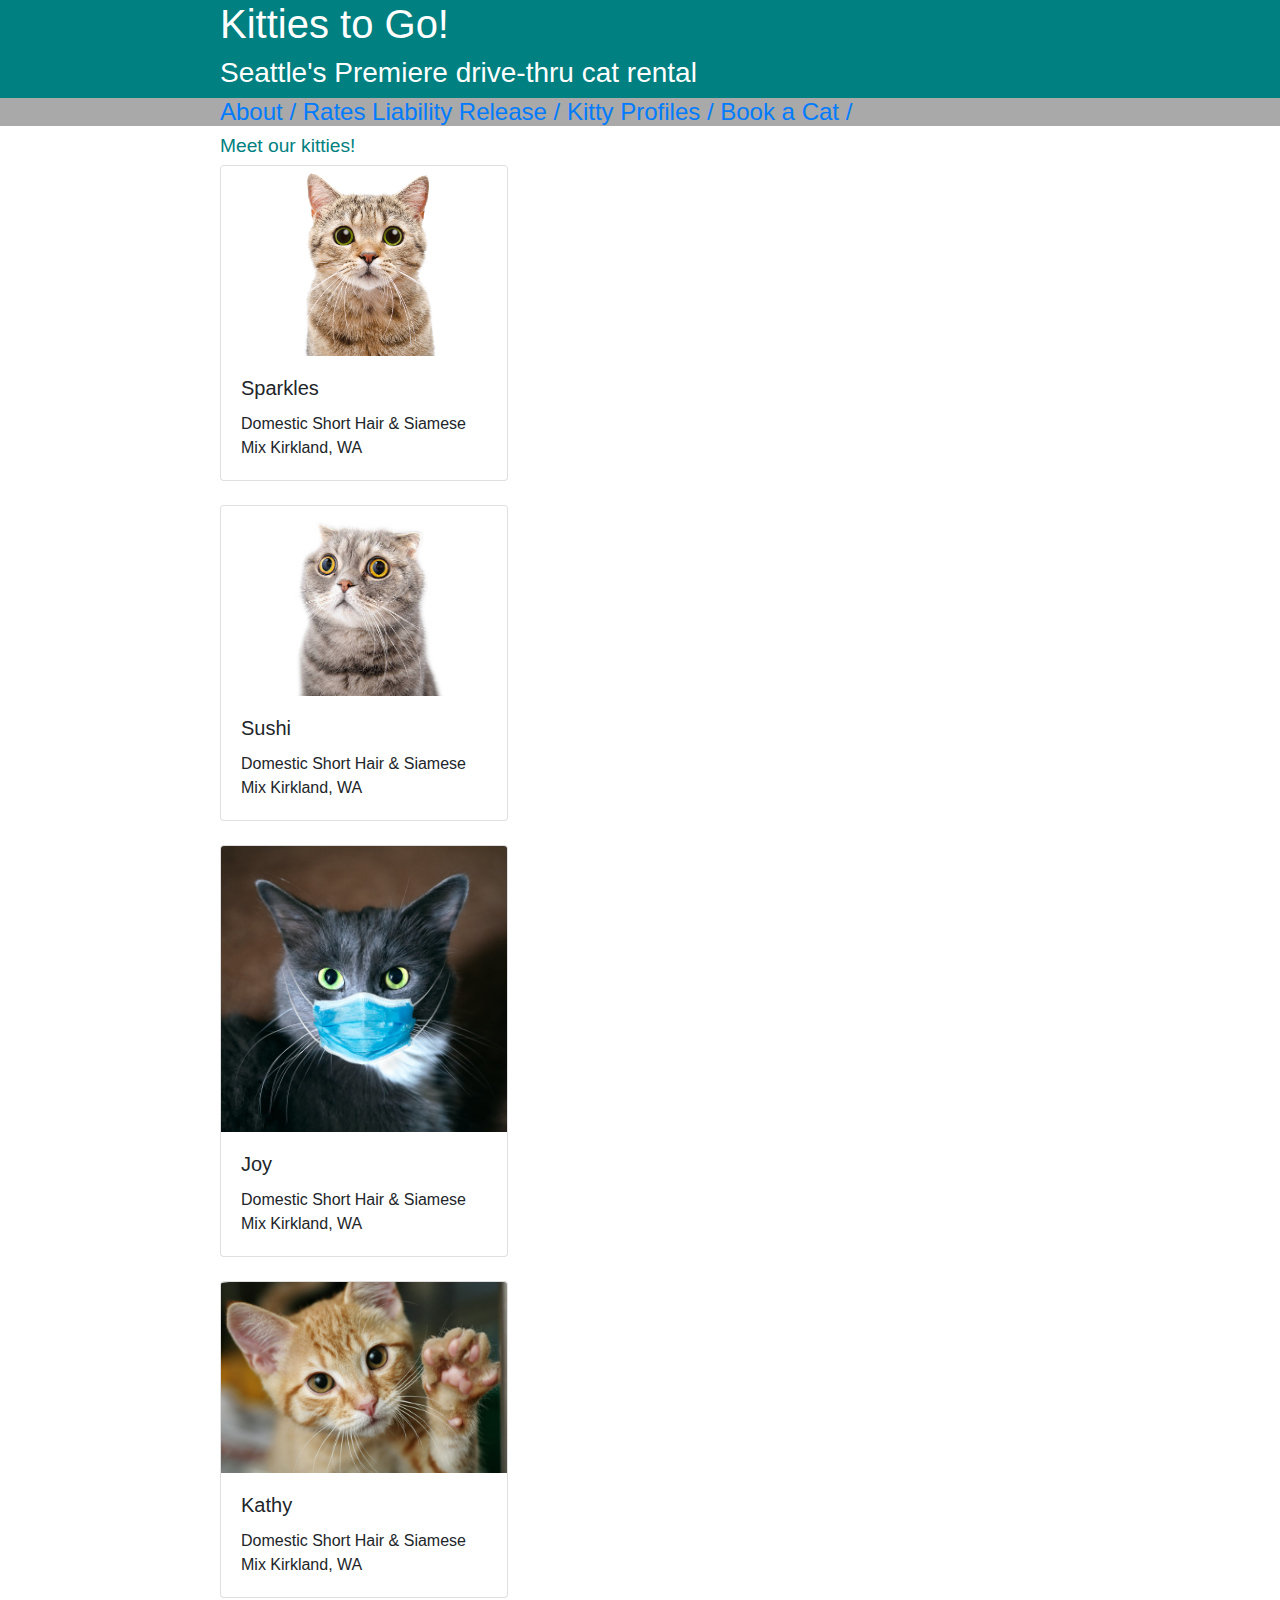
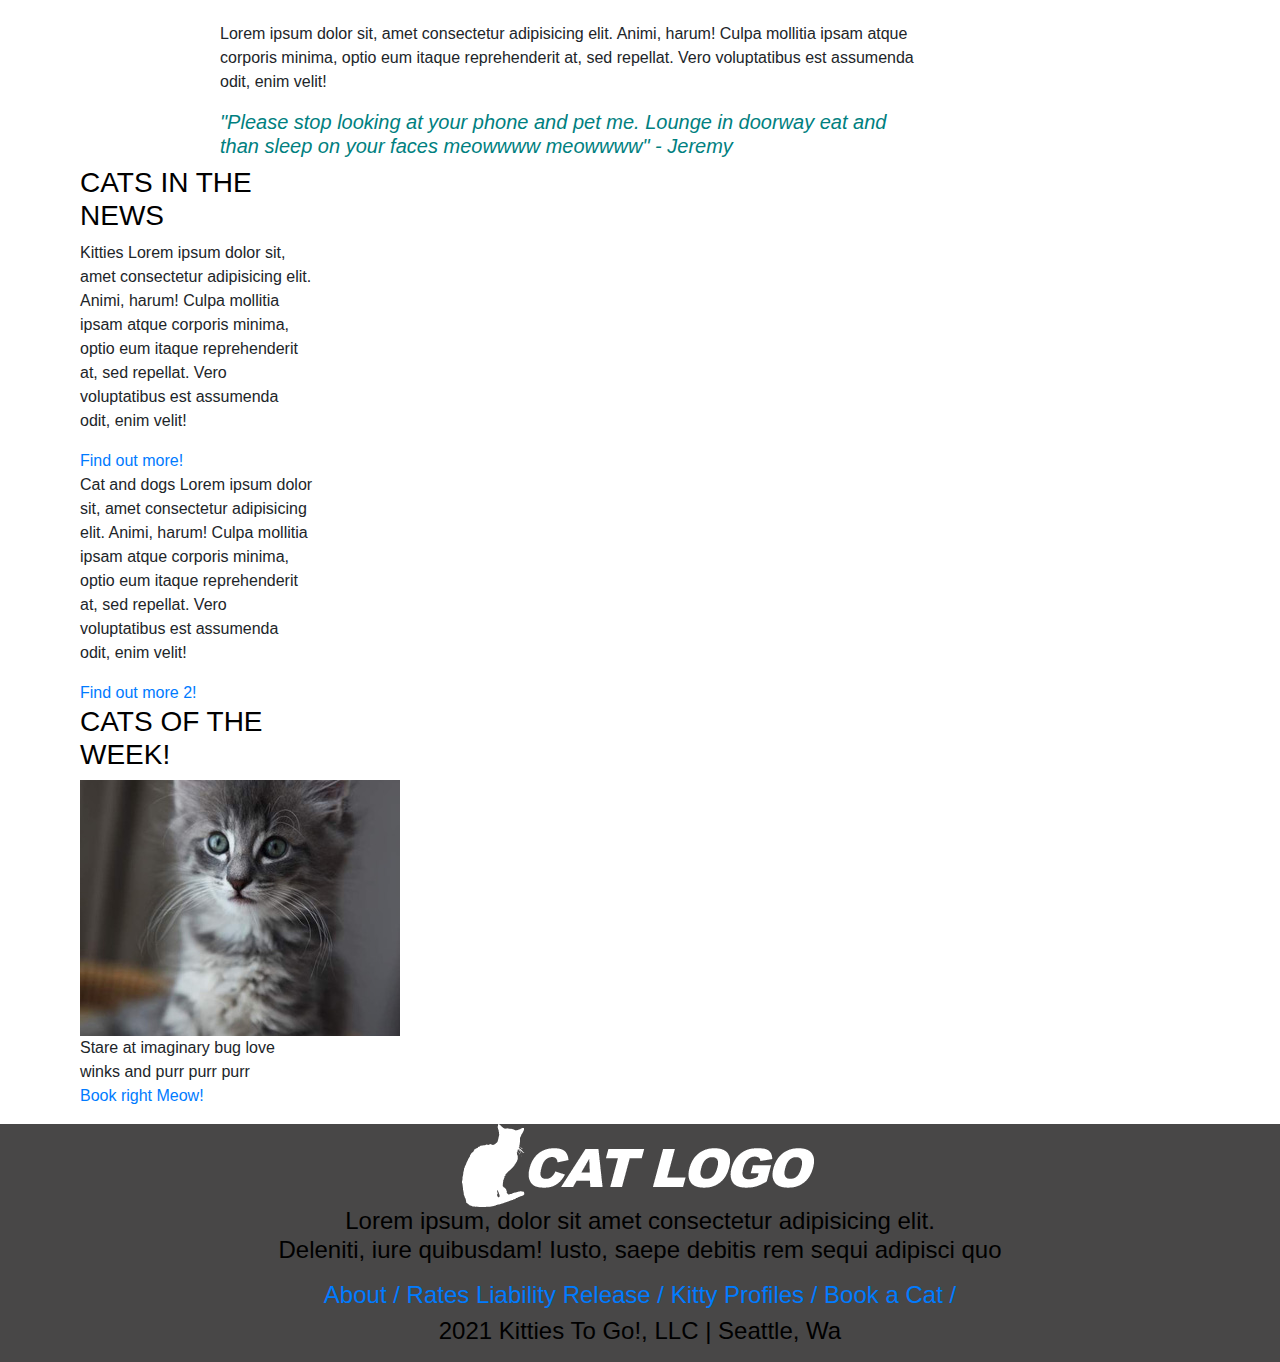
==== kitties.html @ db641c3e "Final" ====
<!DOCTYPE html>
<html lang="en">

<head>
  <meta charset="UTF-8" />
  <meta http-equiv="X-UA-Compatible" content="IE=edge" />
  <meta name="viewport" content="width=device-width, initial-scale=1.0" />
  <link rel="stylesheet" type="text/css" href="css/styles.css" />
  <link rel="stylesheet" href="https://maxcdn.bootstrapcdn.com/bootstrap/4.0.0/css/bootstrap.min.css" integrity="sha384-Gn5384xqQ1aoWXA+058RXPxPg6fy4IWvTNh0E263XmFcJlSAwiGgFAW/dAiS6JXm" crossorigin="anonymous">
  <title>Document</title>
</head>

<body>
  <header>
    <h1 class="title">Kitties to Go!</h1>
    <h3 class="title">Seattle's Premiere drive-thru cat rental</h3>

    <nav class="links-main">
      <h4>
        <a class= "about" href="index.html">About /</a>
        <a href="index.html">Rates  </a>
        <a href="index.html">Liability Release / </a>
        <a href="index.html">Kitty Profiles / </a>
        <a href="index.html">Book a Cat / </a>
      </h4>
    </nav>
  </header>


  <main>
    <div class="w3-container">
    <section >

      <h4 class="titles-cat">
        Meet our kitties! 
      </h4>


      <div class="card" style="width: 18rem;">
        <img class="card-img-top" src="img/kitty1.jpeg" alt="Kitty1">
        <div class="card-body">
          <h5 class="card-title">Sparkles</h5>
          <p class="card-text"> Domestic Short Hair & Siamese Mix  Kirkland, WA</p>
        
        </div>
      </div>
      <br>

      <div class="card" style="width: 18rem;">
        <img class="card-img-top" src="img/kitty2.jpeg" alt="Kitty1">
        <div class="card-body">
          <h5 class="card-title">Sushi</h5>
          <p class="card-text"> Domestic Short Hair & Siamese Mix  Kirkland, WA</p>
        
        </div>
      </div>
<br>

      <div class="card" style="width: 18rem;">
        <img class="card-img-top" src="img/kitty3.jpeg" alt="Kitty1">
        <div class="card-body">
          <h5 class="card-title">Joy</h5>
          <p class="card-text"> Domestic Short Hair & Siamese Mix  Kirkland, WA</p>
        
        </div>
      </div>

<br>
      <div class="card" style="width: 18rem;">
        <img class="card-img-top" src="img/kitty4.jpeg" alt="Kitty1">
        <div class="card-body">
          <h5 class="card-title">Kathy</h5>
          <p class="card-text"> Domestic Short Hair & Siamese Mix  Kirkland, WA</p>
        </div>
      </div>

<br>

      <p class="info">
        Lorem ipsum dolor sit, amet consectetur adipisicing elit. Animi, harum!
        Culpa mollitia ipsam atque corporis minima, optio eum itaque
        reprehenderit at, sed repellat. Vero voluptatibus est assumenda odit,
        enim velit!
      </p>

      <h5 class="quote"></p><i>"Please stop looking at your phone and pet me. Lounge in doorway eat and than sleep on
        your
        faces meowwww meowwww" - Jeremy</i></h5>
    </section>

    

  </main>


  <aside>
    <section>
      <h3 class="titles">
        CATS IN THE NEWS </h3>

      <p class="info">
        Kitties Lorem ipsum dolor sit, amet consectetur adipisicing elit. Animi, harum!
        Culpa mollitia ipsam atque corporis minima, optio eum itaque
        reprehenderit at, sed repellat. Vero voluptatibus est assumenda odit,
        enim velit!
      </p>
      <a href="more.html">Find out more!</a>

      <p class="info">
        Cat and dogs Lorem ipsum dolor sit, amet consectetur adipisicing elit. Animi, harum!
        Culpa mollitia ipsam atque corporis minima, optio eum itaque
        reprehenderit at, sed repellat. Vero voluptatibus est assumenda odit,
        enim velit!
      </p>
      <a href="more2.html">Find out more 2!</a>
    </section>


    <section>
      <h3 class="titles">
        CATS OF THE WEEK! </h3>

      <figure>
        <img src="img/lesson04-mock3-sidebar-cat.jpeg" alt="kitty">
        <figcaption>Stare at imaginary bug love winks and purr purr purr</figcaption>
        <a href="book.html">Book right Meow!</a>
      </figure>
    </section>

  </aside>
</div>



  <footer>
    <div class="footer-text">
      <section >
  
        <h4 class="titles"><img src="img/lesson04-mock5-cat-logo.png"alt="cat-logo">
<p>Lorem ipsum, dolor sit amet consectetur adipisicing elit. <br>Deleniti, iure quibusdam! Iusto, saepe debitis rem sequi adipisci quo <br>
  <nav class="links">
    <h4>
      <a class= "about" href="index.html">About /</a>
      <a href="index.html">Rates  </a>
      <a href="index.html">Liability Release / </a>
      <a href="index.html">Kitty Profiles / </a>
      <a href="index.html">Book a Cat / </a>
    </h4>2021 Kitties To Go!, LLC   |  Seattle, Wa</p>
 
</section>
    </div>
    </footer>
</body>

</html>
---- css/styles.css ----
body {
  background-color: white;
  padding: 0%;
  margin: 0%;
}
header {
  background-color: teal;
}

header .title {
  margin-top: 0%;
  margin-left: 220px;
  margin-right: 220px;
  width: 980px;
}

header .links-main h4 {
  margin-left: 220px;
}

.title {
  font-family: "Gill Sans", "Gill Sans MT", Calibri, "Trebuchet MS", sans-serif;
  color: white;
}

main .w3-container section h4 .titles {
  font-family: "Gill Sans", "Gill Sans MT", Calibri, "Trebuchet MS", sans-serif;
  color: teal;
}

.links-main {
  background-color: darkgrey;
}

div .w3-container {
}
main {
  margin-left: 220px;
  width: 700px;
  float: left;
}

aside {
  margin-left: 80px;
  width: 233px;
  float: left;
  margin-right: 280px;
}

figure {
  margin: 0%;
}

.titles {
  font-family: "Gill Sans", "Gill Sans MT", Calibri, "Trebuchet MS", sans-serif;
  color: black;
}

.titles-cat {
  font-family: "Gill Sans", "Gill Sans MT", Calibri, "Trebuchet MS", sans-serif;
  color: teal;
  font-size: larger;
}

.quote {
  font-family: "Gill Sans", "Gill Sans MT", Calibri, "Trebuchet MS", sans-serif;
  color: teal;
}

footer {
  background-color: rgb(72, 71, 71);
  float: left;
  width: 100%;
}

footer .footer-text {
  text-align: center;
}

footer img {
  display: block;
  margin-left: auto;
  margin-right: auto;
}
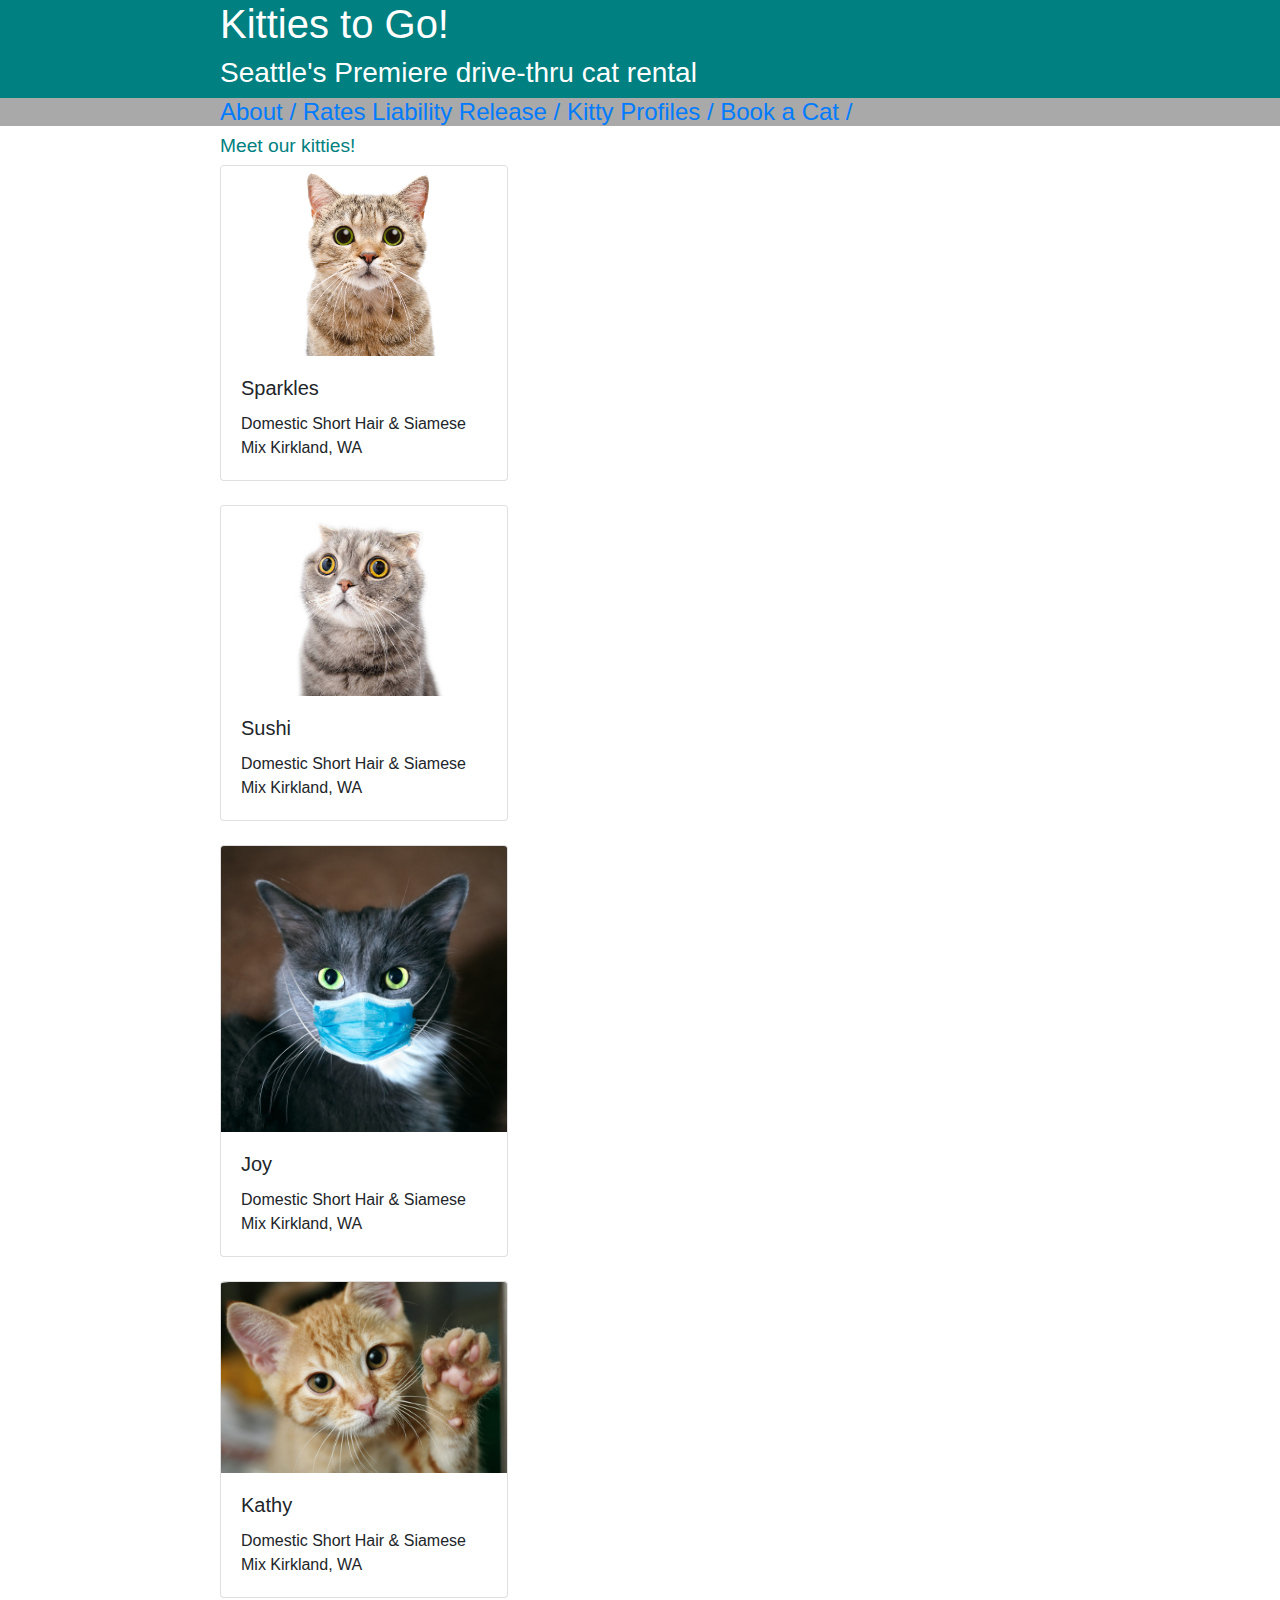
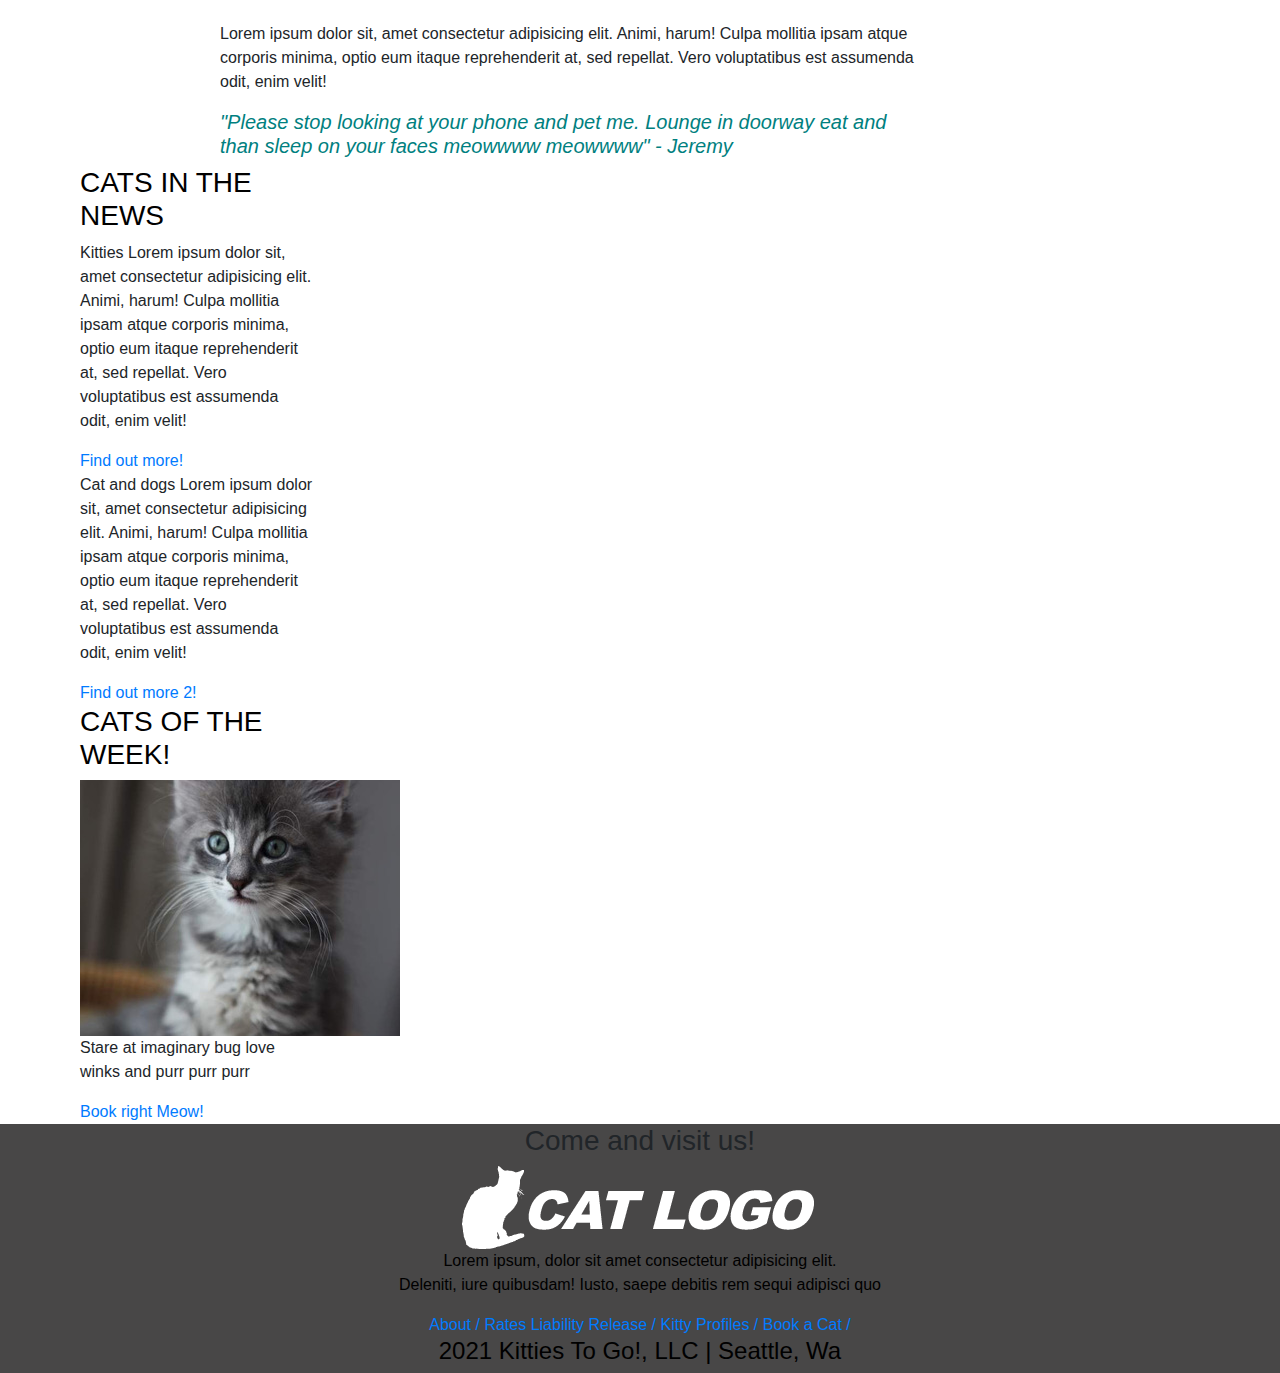
==== commit 705f810a: "Validator check" ====
--- a/kitties.html
+++ b/kitties.html
@@ -1,155 +1,158 @@
 <!DOCTYPE html>
 <html lang="en">
+  <head>
+    <meta charset="UTF-8" />
+    <meta http-equiv="X-UA-Compatible" content="IE=edge" />
+    <meta name="viewport" content="width=device-width, initial-scale=1.0" />
+    <link rel="stylesheet" type="text/css" href="css/styles.css" />
+    <link
+      rel="stylesheet"
+      href="https://maxcdn.bootstrapcdn.com/bootstrap/4.0.0/css/bootstrap.min.css"
+      integrity="sha384-Gn5384xqQ1aoWXA+058RXPxPg6fy4IWvTNh0E263XmFcJlSAwiGgFAW/dAiS6JXm"
+      crossorigin="anonymous"
+    />
+    <title>Document</title>
+  </head>
 
-<head>
-  <meta charset="UTF-8" />
-  <meta http-equiv="X-UA-Compatible" content="IE=edge" />
-  <meta name="viewport" content="width=device-width, initial-scale=1.0" />
-  <link rel="stylesheet" type="text/css" href="css/styles.css" />
-  <link rel="stylesheet" href="https://maxcdn.bootstrapcdn.com/bootstrap/4.0.0/css/bootstrap.min.css" integrity="sha384-Gn5384xqQ1aoWXA+058RXPxPg6fy4IWvTNh0E263XmFcJlSAwiGgFAW/dAiS6JXm" crossorigin="anonymous">
-  <title>Document</title>
-</head>
+  <body>
+    <header>
+      <h1 class="title">Kitties to Go!</h1>
+      <h3 class="title">Seattle's Premiere drive-thru cat rental</h3>
 
-<body>
-  <header>
-    <h1 class="title">Kitties to Go!</h1>
-    <h3 class="title">Seattle's Premiere drive-thru cat rental</h3>
+      <nav class="links-main">
+        <h4>
+          <a class="about" href="index.html">About /</a>
+          <a href="index.html">Rates </a>
+          <a href="index.html">Liability Release / </a>
+          <a href="index.html">Kitty Profiles / </a>
+          <a href="index.html">Book a Cat / </a>
+        </h4>
+      </nav>
+    </header>
 
-    <nav class="links-main">
-      <h4>
-        <a class= "about" href="index.html">About /</a>
-        <a href="index.html">Rates  </a>
-        <a href="index.html">Liability Release / </a>
-        <a href="index.html">Kitty Profiles / </a>
-        <a href="index.html">Book a Cat / </a>
-      </h4>
-    </nav>
-  </header>
+    <main>
+      <div class="w3-container">
+        <section>
+          <h4 class="titles-cat">Meet our kitties!</h4>
 
+          <div class="card" style="width: 18rem">
+            <img class="card-img-top" src="img/kitty1.jpeg" alt="Kitty1" />
+            <div class="card-body">
+              <h5 class="card-title">Sparkles</h5>
+              <p class="card-text">
+                Domestic Short Hair & Siamese Mix Kirkland, WA
+              </p>
+            </div>
+          </div>
+          <br />
 
-  <main>
-    <div class="w3-container">
-    <section >
+          <div class="card" style="width: 18rem">
+            <img class="card-img-top" src="img/kitty2.jpeg" alt="Kitty1" />
+            <div class="card-body">
+              <h5 class="card-title">Sushi</h5>
+              <p class="card-text">
+                Domestic Short Hair & Siamese Mix Kirkland, WA
+              </p>
+            </div>
+          </div>
+          <br />
 
-      <h4 class="titles-cat">
-        Meet our kitties! 
-      </h4>
+          <div class="card" style="width: 18rem">
+            <img class="card-img-top" src="img/kitty3.jpeg" alt="Kitty1" />
+            <div class="card-body">
+              <h5 class="card-title">Joy</h5>
+              <p class="card-text">
+                Domestic Short Hair & Siamese Mix Kirkland, WA
+              </p>
+            </div>
+          </div>
 
+          <br />
+          <div class="card" style="width: 18rem">
+            <img class="card-img-top" src="img/kitty4.jpeg" alt="Kitty1" />
+            <div class="card-body">
+              <h5 class="card-title">Kathy</h5>
+              <p class="card-text">
+                Domestic Short Hair & Siamese Mix Kirkland, WA
+              </p>
+            </div>
+          </div>
 
-      <div class="card" style="width: 18rem;">
-        <img class="card-img-top" src="img/kitty1.jpeg" alt="Kitty1">
-        <div class="card-body">
-          <h5 class="card-title">Sparkles</h5>
-          <p class="card-text"> Domestic Short Hair & Siamese Mix  Kirkland, WA</p>
-        
-        </div>
+          <br />
+
+          <p class="info">
+            Lorem ipsum dolor sit, amet consectetur adipisicing elit. Animi,
+            harum! Culpa mollitia ipsam atque corporis minima, optio eum itaque
+            reprehenderit at, sed repellat. Vero voluptatibus est assumenda
+            odit, enim velit!
+          </p>
+
+          <h5 class="quote">
+            <i
+              >"Please stop looking at your phone and pet me. Lounge in doorway
+              eat and than sleep on your faces meowwww meowwww" - Jeremy</i
+            >
+          </h5>
+        </section>
       </div>
-      <br>
+    </main>
 
-      <div class="card" style="width: 18rem;">
-        <img class="card-img-top" src="img/kitty2.jpeg" alt="Kitty1">
-        <div class="card-body">
-          <h5 class="card-title">Sushi</h5>
-          <p class="card-text"> Domestic Short Hair & Siamese Mix  Kirkland, WA</p>
-        
-        </div>
+    <aside>
+      <section>
+        <h3 class="titles">CATS IN THE NEWS</h3>
+
+        <p class="info">
+          Kitties Lorem ipsum dolor sit, amet consectetur adipisicing elit.
+          Animi, harum! Culpa mollitia ipsam atque corporis minima, optio eum
+          itaque reprehenderit at, sed repellat. Vero voluptatibus est assumenda
+          odit, enim velit!
+        </p>
+        <a href="more.html">Find out more!</a>
+
+        <p class="info">
+          Cat and dogs Lorem ipsum dolor sit, amet consectetur adipisicing elit.
+          Animi, harum! Culpa mollitia ipsam atque corporis minima, optio eum
+          itaque reprehenderit at, sed repellat. Vero voluptatibus est assumenda
+          odit, enim velit!
+        </p>
+        <a href="more2.html">Find out more 2!</a>
+      </section>
+
+      <section>
+        <h3 class="titles">CATS OF THE WEEK!</h3>
+
+        <figure>
+          <img src="img/lesson04-mock3-sidebar-cat.jpeg" alt="kitty" />
+          <figcaption>
+            Stare at imaginary bug love winks and purr purr purr
+          </figcaption>
+        </figure>
+        <a href="book.html">Book right Meow!</a>
+      </section>
+    </aside>
+
+    <footer>
+      <div class="footer-text">
+        <section>
+          <h3>Come and visit us!</h3>
+          <div class="titles">
+            <img src="img/lesson04-mock5-cat-logo.png" alt="cat-logo" />
+            <p>
+              Lorem ipsum, dolor sit amet consectetur adipisicing elit.
+              <br />Deleniti, iure quibusdam! Iusto, saepe debitis rem sequi
+              adipisci quo <br />
+            </p>
+            <nav class="links">
+              <a class="about" href="index.html">About /</a>
+              <a href="index.html">Rates </a>
+              <a href="index.html">Liability Release / </a>
+              <a href="index.html">Kitty Profiles / </a>
+              <a href="index.html">Book a Cat / </a>
+              <h4>2021 Kitties To Go!, LLC | Seattle, Wa</h4>
+            </nav>
+          </div>
+        </section>
       </div>
-<br>
-
-      <div class="card" style="width: 18rem;">
-        <img class="card-img-top" src="img/kitty3.jpeg" alt="Kitty1">
-        <div class="card-body">
-          <h5 class="card-title">Joy</h5>
-          <p class="card-text"> Domestic Short Hair & Siamese Mix  Kirkland, WA</p>
-        
-        </div>
-      </div>
-
-<br>
-      <div class="card" style="width: 18rem;">
-        <img class="card-img-top" src="img/kitty4.jpeg" alt="Kitty1">
-        <div class="card-body">
-          <h5 class="card-title">Kathy</h5>
-          <p class="card-text"> Domestic Short Hair & Siamese Mix  Kirkland, WA</p>
-        </div>
-      </div>
-
-<br>
-
-      <p class="info">
-        Lorem ipsum dolor sit, amet consectetur adipisicing elit. Animi, harum!
-        Culpa mollitia ipsam atque corporis minima, optio eum itaque
-        reprehenderit at, sed repellat. Vero voluptatibus est assumenda odit,
-        enim velit!
-      </p>
-
-      <h5 class="quote"></p><i>"Please stop looking at your phone and pet me. Lounge in doorway eat and than sleep on
-        your
-        faces meowwww meowwww" - Jeremy</i></h5>
-    </section>
-
-    
-
-  </main>
-
-
-  <aside>
-    <section>
-      <h3 class="titles">
-        CATS IN THE NEWS </h3>
-
-      <p class="info">
-        Kitties Lorem ipsum dolor sit, amet consectetur adipisicing elit. Animi, harum!
-        Culpa mollitia ipsam atque corporis minima, optio eum itaque
-        reprehenderit at, sed repellat. Vero voluptatibus est assumenda odit,
-        enim velit!
-      </p>
-      <a href="more.html">Find out more!</a>
-
-      <p class="info">
-        Cat and dogs Lorem ipsum dolor sit, amet consectetur adipisicing elit. Animi, harum!
-        Culpa mollitia ipsam atque corporis minima, optio eum itaque
-        reprehenderit at, sed repellat. Vero voluptatibus est assumenda odit,
-        enim velit!
-      </p>
-      <a href="more2.html">Find out more 2!</a>
-    </section>
-
-
-    <section>
-      <h3 class="titles">
-        CATS OF THE WEEK! </h3>
-
-      <figure>
-        <img src="img/lesson04-mock3-sidebar-cat.jpeg" alt="kitty">
-        <figcaption>Stare at imaginary bug love winks and purr purr purr</figcaption>
-        <a href="book.html">Book right Meow!</a>
-      </figure>
-    </section>
-
-  </aside>
-</div>
-
-
-
-  <footer>
-    <div class="footer-text">
-      <section >
-  
-        <h4 class="titles"><img src="img/lesson04-mock5-cat-logo.png"alt="cat-logo">
-<p>Lorem ipsum, dolor sit amet consectetur adipisicing elit. <br>Deleniti, iure quibusdam! Iusto, saepe debitis rem sequi adipisci quo <br>
-  <nav class="links">
-    <h4>
-      <a class= "about" href="index.html">About /</a>
-      <a href="index.html">Rates  </a>
-      <a href="index.html">Liability Release / </a>
-      <a href="index.html">Kitty Profiles / </a>
-      <a href="index.html">Book a Cat / </a>
-    </h4>2021 Kitties To Go!, LLC   |  Seattle, Wa</p>
- 
-</section>
-    </div>
     </footer>
-</body>
-
-</html>+  </body>
+</html>
